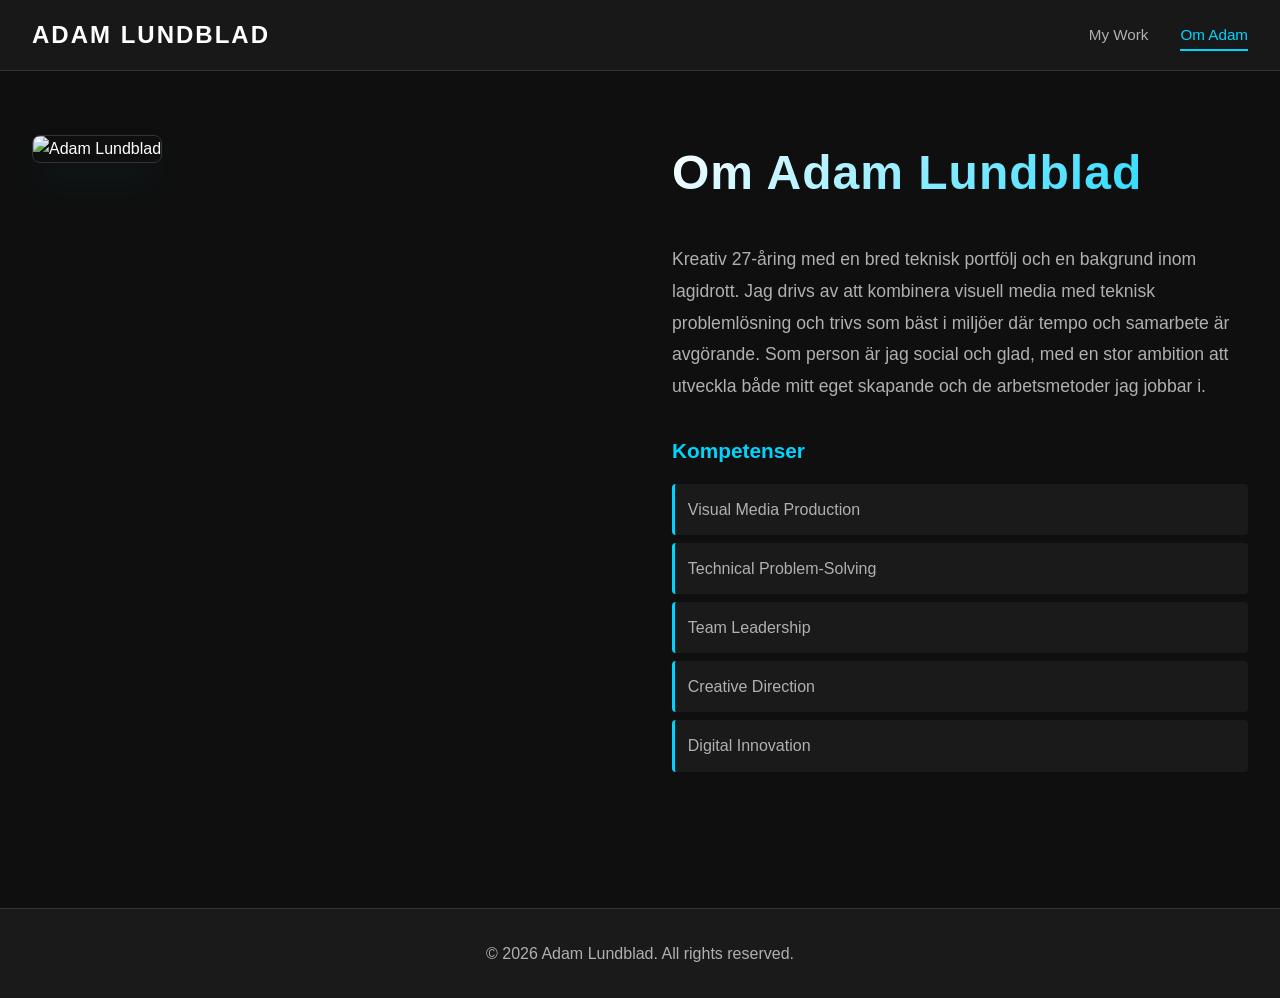
==== about.html @ e42cebe1 "main added things" ====
<!DOCTYPE html>
<html lang="en">
<head>
    <meta charset="UTF-8">
    <meta name="viewport" content="width=device-width, initial-scale=1.0">
    <title>Om Adam Lundblad</title>
    <link rel="stylesheet" href="styles.css">
</head>
<body>
    <nav class="navbar">
        <div class="nav-container">
            <a href="index.html" class="logo">ADAM LUNDBLAD</a>
            <div class="nav-menu">
                <a href="index.html" class="nav-link">My Work</a>
                <a href="about.html" class="nav-link active">Om Adam</a>
            </div>
        </div>
    </nav>

    <main class="main-content">
        <section class="about-section">
            <div class="about-container">
                <div class="about-image">
                    <img src="assets/IMG_4911.JPG" alt="Adam Lundblad">
                </div>
                <div class="about-content">
                    <h1>Om Adam Lundblad</h1>
                    <div class="about-text">
                        <p>Kreativ 27-åring med en bred teknisk portfölj och en bakgrund inom lagidrott. Jag drivs av att kombinera visuell media med teknisk problemlösning och trivs som bäst i miljöer där tempo och samarbete är avgörande. Som person är jag social och glad, med en stor ambition att utveckla både mitt eget skapande och de arbetsmetoder jag jobbar i.</p>
                    </div>
                    <div class="skills">
                        <h3>Kompetenser</h3>
                        <ul>
                            <li>Visual Media Production</li>
                            <li>Technical Problem-Solving</li>
                            <li>Team Leadership</li>
                            <li>Creative Direction</li>
                            <li>Digital Innovation</li>
                        </ul>
                    </div>
                </div>
            </div>
        </section>
    </main>

    <footer class="footer">
        <p>&copy; 2026 Adam Lundblad. All rights reserved.</p>
    </footer>
</body>
</html>
---- styles.css ----
* {
    margin: 0;
    padding: 0;
    box-sizing: border-box;
}

:root {
    --bg-dark: #0f0f0f;
    --bg-secondary: #1a1a1a;
    --bg-tertiary: #252525;
    --text-primary: #ffffff;
    --text-secondary: #b0b0b0;
    --accent: #00d4ff;
    --accent-hover: #00b8d4;
    --border: #333333;
}

body {
    font-family: -apple-system, BlinkMacSystemFont, 'Segoe UI', 'Roboto', 'Oxygen', 'Ubuntu', 'Cantarell', sans-serif;
    background-color: var(--bg-dark);
    color: var(--text-primary);
    line-height: 1.6;
    overflow-x: hidden;
}

/* Navigation */
.navbar {
    background-color: var(--bg-secondary);
    border-bottom: 1px solid var(--border);
    position: sticky;
    top: 0;
    z-index: 100;
    backdrop-filter: blur(10px);
    background-color: rgba(26, 26, 26, 0.95);
}

.nav-container {
    max-width: 1400px;
    margin: 0 auto;
    padding: 1rem 2rem;
    display: flex;
    justify-content: space-between;
    align-items: center;
}

.logo {
    font-size: 1.5rem;
    font-weight: 700;
    color: var(--text-primary);
    text-decoration: none;
    letter-spacing: 2px;
    transition: color 0.3s ease;
}

.logo:hover {
    color: var(--accent);
}

.nav-menu {
    display: flex;
    gap: 2rem;
}

.nav-link {
    color: var(--text-secondary);
    text-decoration: none;
    font-size: 0.95rem;
    font-weight: 500;
    transition: all 0.3s ease;
    position: relative;
}

.nav-link:hover {
    color: var(--accent);
}

.nav-link.active {
    color: var(--accent);
}

.nav-link.active::after {
    content: '';
    position: absolute;
    bottom: -4px;
    left: 0;
    right: 0;
    height: 2px;
    background-color: var(--accent);
}

/* Main Content */
.main-content {
    max-width: 1400px;
    margin: 0 auto;
    padding: 0 2rem;
    min-height: calc(100vh - 200px);
}

/* Hero Section */
.hero {
    display: flex;
    align-items: center;
    justify-content: center;
    min-height: 400px;
    text-align: center;
    padding: 4rem 0;
}

.hero-content h1 {
    font-size: 4rem;
    font-weight: 800;
    margin-bottom: 1rem;
    letter-spacing: 2px;
    background: linear-gradient(135deg, var(--text-primary) 0%, var(--accent) 100%);
    -webkit-background-clip: text;
    -webkit-text-fill-color: transparent;
    background-clip: text;
}

.hero-content p {
    font-size: 1.3rem;
    color: var(--text-secondary);
    max-width: 600px;
    margin: 0 auto;
}

/* Portfolio Grid */
.portfolio {
    padding: 3rem 0;
}

.portfolio-grid {
    display: grid;
    grid-template-columns: repeat(auto-fit, minmax(400px, 1fr));
    gap: 2rem;
    margin-top: 3rem;
}

.portfolio-item {
    background-color: var(--bg-secondary);
    border: 1px solid var(--border);
    border-radius: 8px;
    overflow: hidden;
    transition: all 0.3s ease;
    cursor: pointer;
}

.portfolio-item:hover {
    border-color: var(--accent);
    transform: translateY(-5px);
    box-shadow: 0 10px 30px rgba(0, 212, 255, 0.1);
}

.portfolio-item.featured {
    grid-column: span 1;
}

.video-container,
.image-container {
    position: relative;
    width: 100%;
    overflow: hidden;
    background-color: var(--bg-tertiary);
}

.video-container {
    aspect-ratio: 16 / 9;
}

.image-container {
    aspect-ratio: 1 / 1;
}

.video-container video,
.image-container img {
    width: 100%;
    height: 100%;
    object-fit: cover;
    transition: transform 0.3s ease;
}

.portfolio-item:hover .video-container video,
.portfolio-item:hover .image-container img {
    transform: scale(1.05);
}

.image-container {
    position: relative;
}

.overlay {
    position: absolute;
    top: 0;
    left: 0;
    right: 0;
    bottom: 0;
    background: rgba(0, 212, 255, 0.1);
    display: flex;
    align-items: center;
    justify-content: center;
    opacity: 0;
    transition: opacity 0.3s ease;
}

.overlay span {
    color: var(--accent);
    font-weight: 600;
    font-size: 1.1rem;
}

.portfolio-item:hover .overlay {
    opacity: 1;
}

.item-info {
    padding: 1.5rem;
}

.item-info h3 {
    font-size: 1.3rem;
    margin-bottom: 0.5rem;
    color: var(--text-primary);
}

.item-info p {
    color: var(--text-secondary);
    font-size: 0.95rem;
}

/* About Section */
.about-section {
    padding: 4rem 0;
}

.about-container {
    display: grid;
    grid-template-columns: 1fr 1fr;
    gap: 4rem;
    align-items: start;
}

.about-image {
    position: sticky;
    top: 100px;
}

.about-image img {
    width: 100%;
    border-radius: 8px;
    border: 1px solid var(--border);
    box-shadow: 0 20px 40px rgba(0, 212, 255, 0.05);
    transition: all 0.3s ease;
}

.about-image:hover img {
    border-color: var(--accent);
    box-shadow: 0 20px 40px rgba(0, 212, 255, 0.15);
}

.about-content h1 {
    font-size: 3rem;
    margin-bottom: 2rem;
    letter-spacing: 1px;
    background: linear-gradient(135deg, var(--text-primary) 0%, var(--accent) 100%);
    -webkit-background-clip: text;
    -webkit-text-fill-color: transparent;
    background-clip: text;
}

.about-text {
    margin-bottom: 2rem;
}

.about-text p {
    font-size: 1.1rem;
    color: var(--text-secondary);
    line-height: 1.8;
    margin-bottom: 1.5rem;
}

.skills h3 {
    font-size: 1.3rem;
    color: var(--accent);
    margin-bottom: 1rem;
}

.skills ul {
    list-style: none;
}

.skills li {
    padding: 0.8rem;
    margin-bottom: 0.5rem;
    background-color: var(--bg-secondary);
    border-left: 3px solid var(--accent);
    border-radius: 4px;
    color: var(--text-secondary);
    transition: all 0.3s ease;
}

.skills li:hover {
    background-color: var(--bg-tertiary);
    color: var(--text-primary);
    padding-left: 1.2rem;
}

/* Footer */
.footer {
    background-color: var(--bg-secondary);
    border-top: 1px solid var(--border);
    padding: 2rem;
    text-align: center;
    color: var(--text-secondary);
    margin-top: 4rem;
}

/* Responsive Design */
@media (max-width: 1024px) {
    .portfolio-grid {
        grid-template-columns: repeat(auto-fit, minmax(300px, 1fr));
        gap: 1.5rem;
    }

    .about-container {
        grid-template-columns: 1fr;
        gap: 2rem;
    }

    .about-image {
        position: static;
    }
}

@media (max-width: 768px) {
    .hero-content h1 {
        font-size: 2.5rem;
    }

    .hero-content p {
        font-size: 1rem;
    }

    .nav-menu {
        gap: 1rem;
    }

    .nav-link {
        font-size: 0.85rem;
    }

    .portfolio-grid {
        grid-template-columns: 1fr;
    }

    .about-content h1 {
        font-size: 2rem;
    }

    .main-content {
        padding: 0 1rem;
    }

    .about-container {
        gap: 1.5rem;
    }
}

@media (max-width: 480px) {
    .hero-content h1 {
        font-size: 1.8rem;
    }

    .nav-container {
        flex-direction: column;
        gap: 1rem;
    }

    .nav-menu {
        width: 100%;
        justify-content: center;
    }

    .logo {
        font-size: 1.2rem;
    }
}
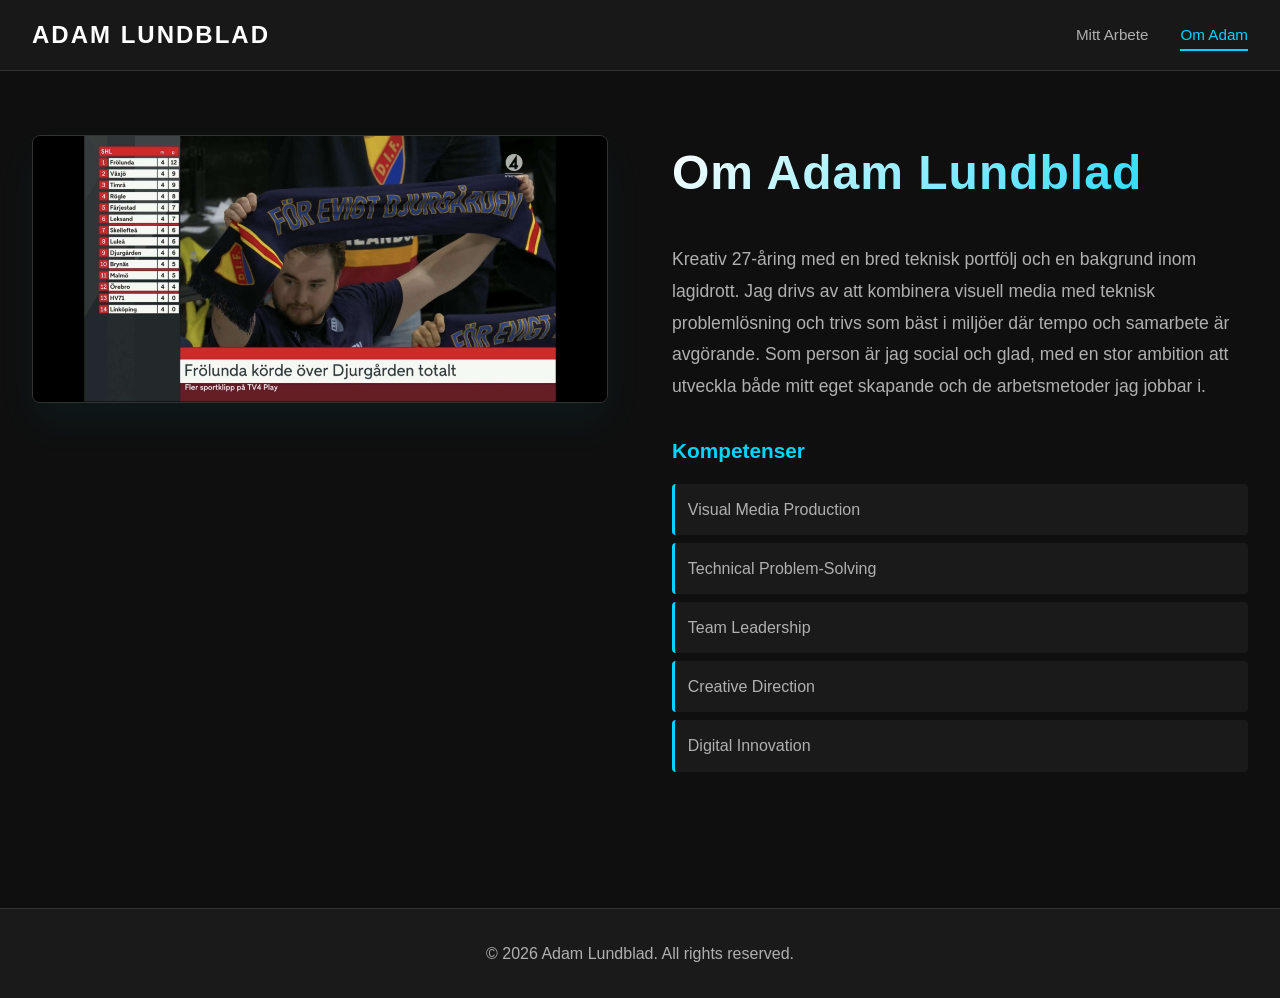
==== commit e8694cae: "main nytt" ====
--- a/about.html
+++ b/about.html
@@ -11,7 +11,7 @@
         <div class="nav-container">
             <a href="index.html" class="logo">ADAM LUNDBLAD</a>
             <div class="nav-menu">
-                <a href="index.html" class="nav-link">My Work</a>
+                <a href="index.html" class="nav-link">Mitt Arbete</a>
                 <a href="about.html" class="nav-link active">Om Adam</a>
             </div>
         </div>
--- a/styles.css
+++ b/styles.css
@@ -131,7 +131,7 @@
 
 .portfolio-grid {
     display: grid;
-    grid-template-columns: repeat(auto-fit, minmax(400px, 1fr));
+    grid-template-columns: repeat(2, 1fr);
     gap: 2rem;
     margin-top: 3rem;
 }
@@ -152,7 +152,7 @@
 }
 
 .portfolio-item.featured {
-    grid-column: span 1;
+    grid-column: span 2;
 }
 
 .video-container,
@@ -317,8 +317,12 @@
 /* Responsive Design */
 @media (max-width: 1024px) {
     .portfolio-grid {
-        grid-template-columns: repeat(auto-fit, minmax(300px, 1fr));
+        grid-template-columns: 1fr;
         gap: 1.5rem;
+    }
+
+    .portfolio-item.featured {
+        grid-column: span 1;
     }
 
     .about-container {
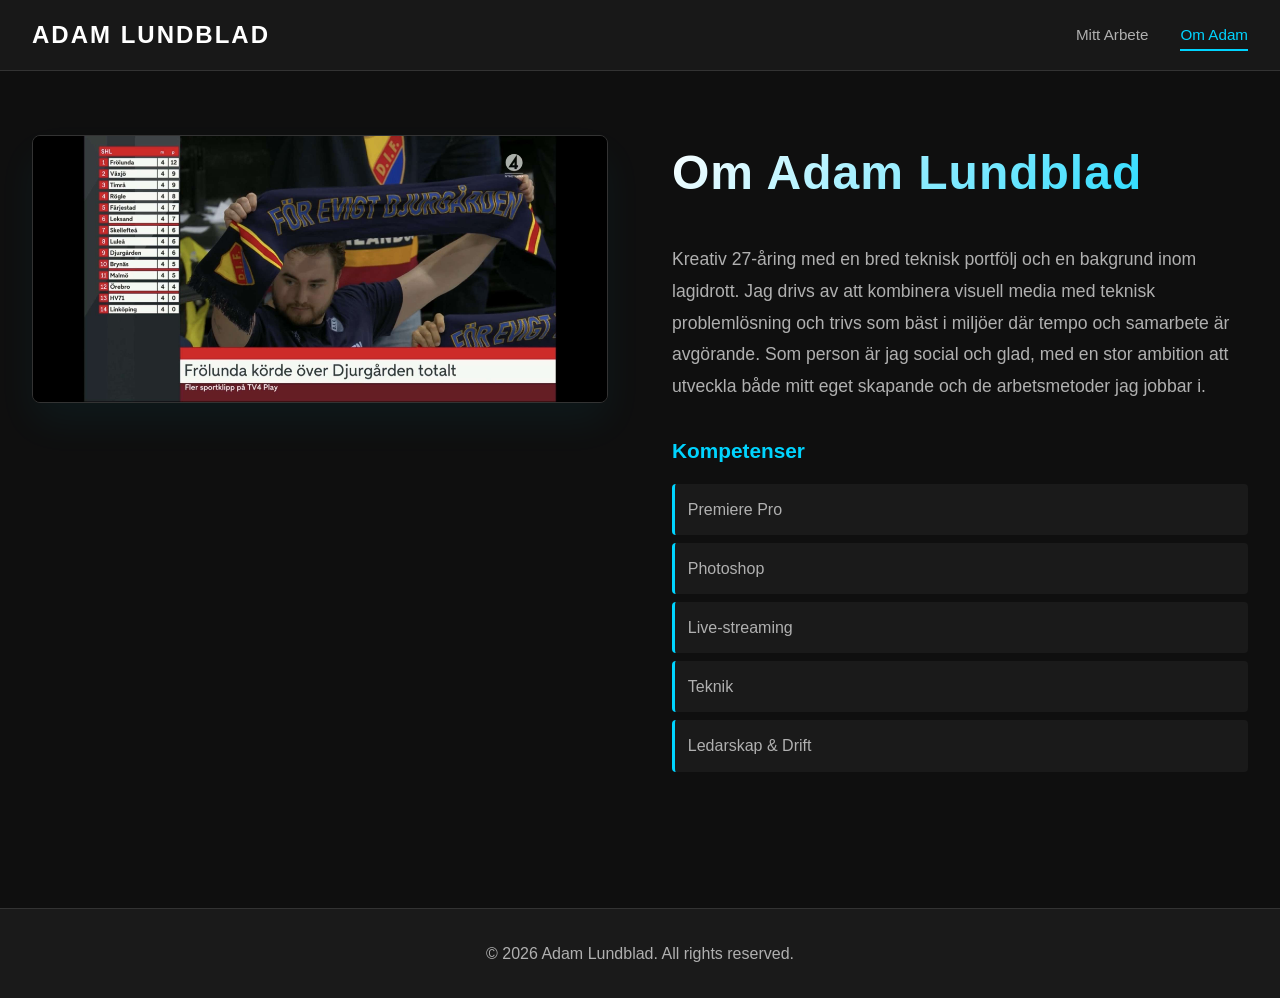
==== commit 1348c119: "main nytts" ====
--- a/about.html
+++ b/about.html
@@ -31,11 +31,11 @@
                     <div class="skills">
                         <h3>Kompetenser</h3>
                         <ul>
-                            <li>Visual Media Production</li>
-                            <li>Technical Problem-Solving</li>
-                            <li>Team Leadership</li>
-                            <li>Creative Direction</li>
-                            <li>Digital Innovation</li>
+                            <li>Premiere Pro</li>
+                            <li>Photoshop</li>
+                            <li>Live-streaming</li>
+                            <li>Teknik</li>
+                            <li>Ledarskap & Drift</li>
                         </ul>
                     </div>
                 </div>
--- a/styles.css
+++ b/styles.css
@@ -168,7 +168,7 @@
 }
 
 .image-container {
-    aspect-ratio: 1 / 1;
+    aspect-ratio: 16 / 9;
 }
 
 .video-container video,
